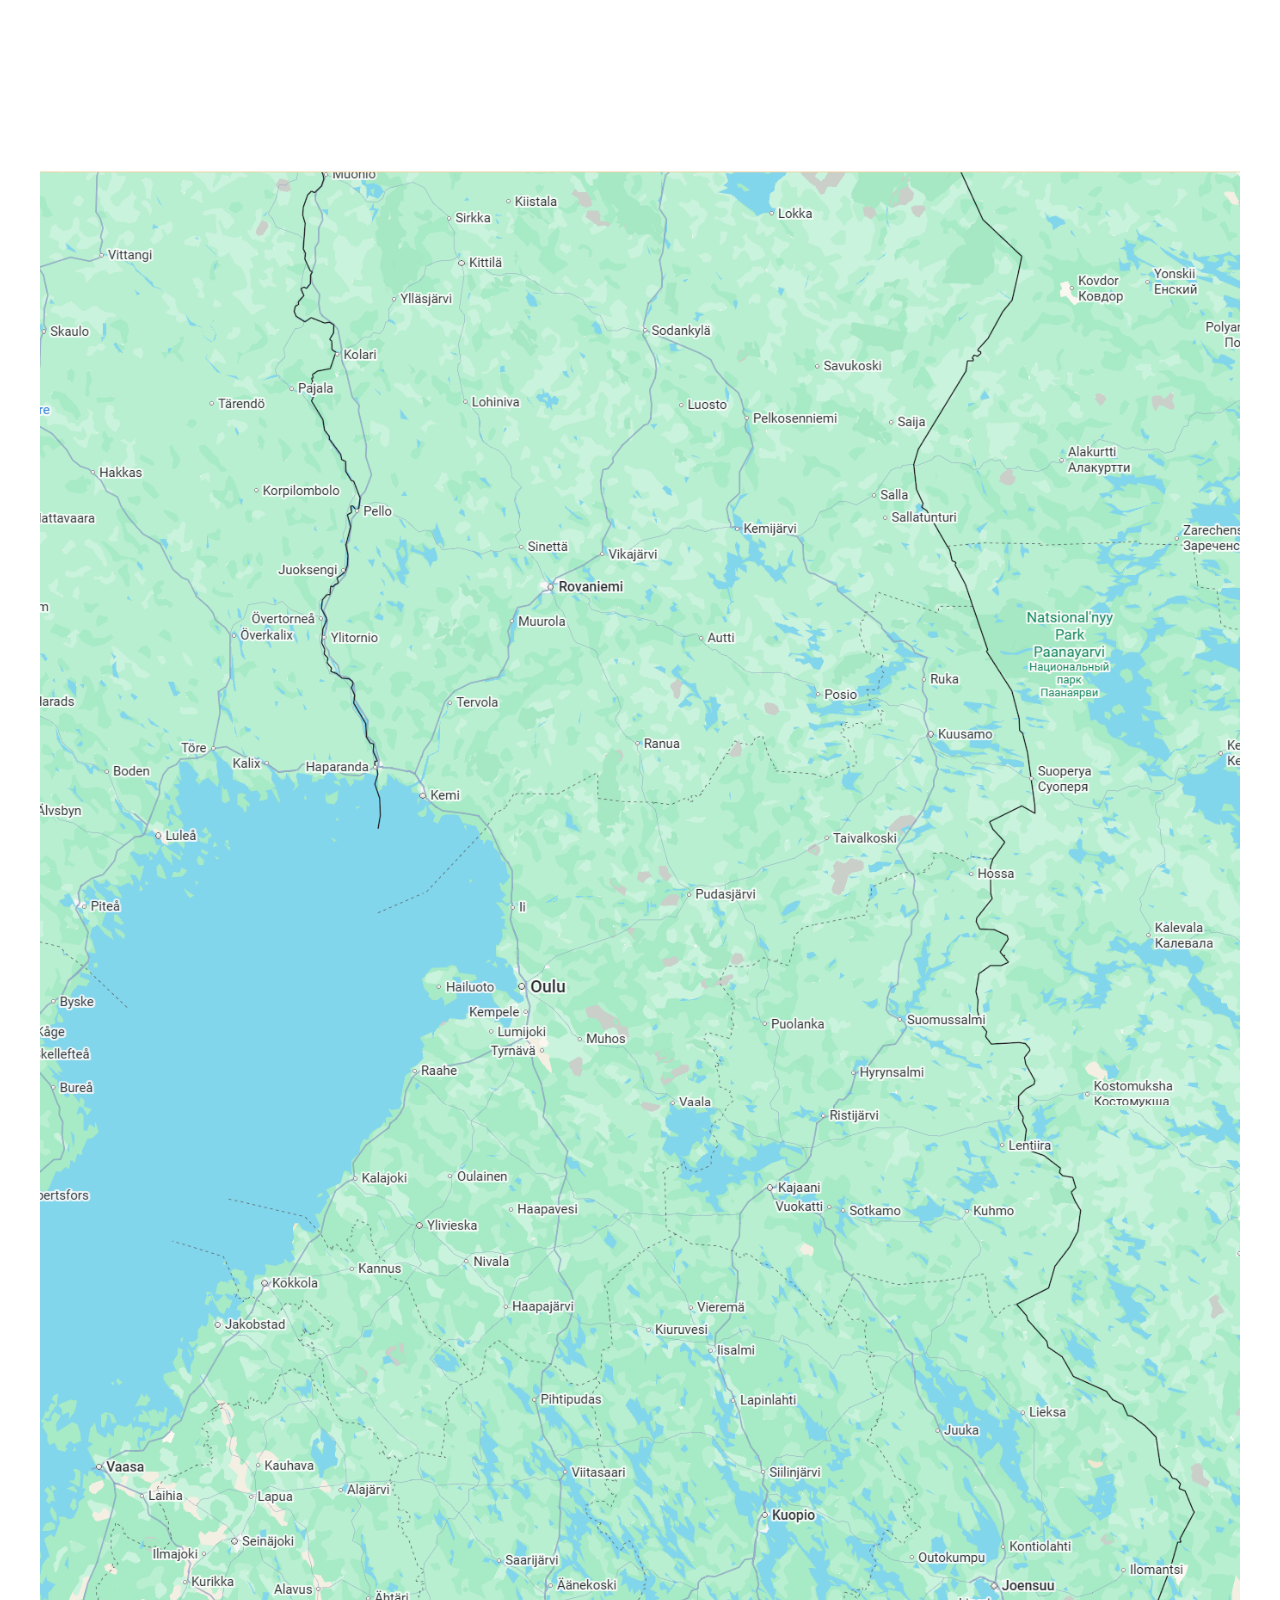
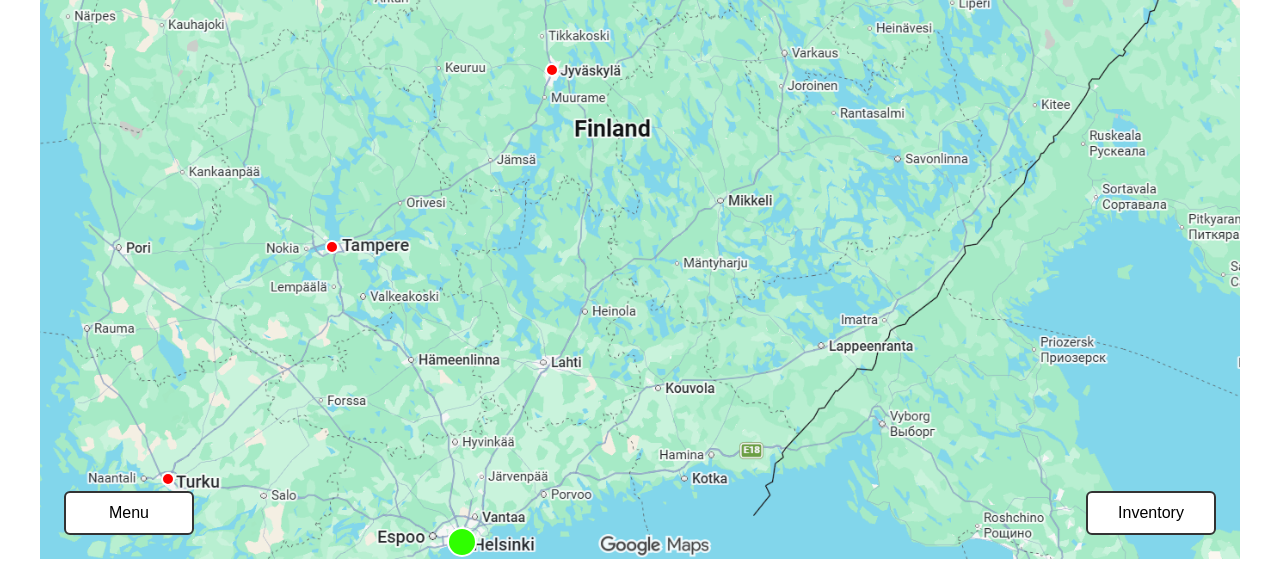
==== PeliProto/index.html @ 1001e532 "Merge branch 'main' into Animation" ====
<!DOCTYPE html>
<html lang="en">
<head>
    <meta charset="UTF-8">
    <link rel="stylesheet" type="text/css" href="peliStyle.css">
    <meta name="viewport" content="width=device-width, initial-scale=1.0">
    <title>Document</title>
</head>
<body>
    <dialog id="menu" class="menuModal">
        <button id="closemenu" class="closeBtn" aria-label="Close">&times;</button>
        <div class="title">
            <h1>Title</h1>
        </div>
        <div class="new game">
            <button type="new">new game</button>
        </div>
        <div class="load game">
            <button type="load">Load game</button>
        </div>
        <div class="options">
            <button type="options">Options</button>
        </div>
    </dialog>

    <dialog id="settings" class="settingsModal">
        <button id="closeModal" class="closeBtn" aria-label="Close">&times;</button>
        <div class="fullscreen">
            <input type="checkbox" value="sound">
        </div>
        <div class="sound">
            <label for="fullscreen">sound</label>
            <input type="checkbox" id="sound">
        </div>
        <div class="fullscreen">
            <label for="fullscreen">fullscreen</label>
            <input type="checkbox" id="fullscreen">
        </div>
        <div class="palette">
            <p>palette swap</p>
            <select name="palette" id="palettechoose">
                <option value="palette1">Palette1</option>
                <option value="palette2">Palette2</option>
                <option value="palette3">Palette3</option>
            </select>
        </div>
    </dialog>
    
    <div class="mapContainer">
        <img src="img/map2.png" alt="Map" class="mapImg" />
        <button id="invBtn">
            <span>Inventory</span>
        </button>
        <button id="menuBtn">
            <span>Menu</span>
        </button>
        <button id="playerPin"></button>
        <dialog id="cityModal" class="modal">
            <div class="modalContent">
            <span></span>
            <img id="modalImg"/>
            </div>
        </dialog>
        <dialog id="inventory" class="invModal">
            <button id="closeinv" class="closeBtn" aria-label="Close">&times;</button>
            <h1>Inventory</h1>
            <div id="invGrid" class="invGrid">
                <div id="slot1"></div>
                <div id="slot2"></div>
                <div id="slot3"></div>
                <div id="slot4"></div>
                <div id="slot5"></div>
                <div id="slot6"></div>
                <div id="slot7"></div>
                <div id="slot8"></div>
                <div id="slot9"></div>
                <div id="slot10"></div>
                <div id="slot11"></div>
                <div id="slot12"></div>
            </div>
        </dialog>
    </div>
    <script src="peliScript.js" defer></script>
</body>
</html>
---- PeliProto/peliStyle.css ----
.mapContainer {

    position: relative;
    display: block;
    width: 100%;
    max-width: 1200px;
    margin: 0 auto;
    padding: 0;
    container-type: inline-size;
    overflow: hidden;

}

.mapImg {

    display: block;
    width: 100%;
    height: auto;

}

.cityPin {

    position: absolute;
    transform: translate(-50%, -50%); 
    width: 14px;
    height: 14px;
    padding: 0;
    background-color: #ff0000;
    border: 2px solid white;
    border-radius: 50%;
    cursor: pointer;
}

.tooltip {
    
    display: none;
    position: absolute;
    bottom: 140%;
    left: 50%;
    transform: translateX(-50%);
    background: #000000;
    color: #ffffff;
    padding: 4px 8px;
    border-radius: 4px;
    white-space: nowrap;
    pointer-events: none;

}

.cityPin:hover .tooltip {

    display: block;

}

dialog[open] {

    opacity: 1;

}

.modal {

    border: none;
    border-radius: 8px;
    padding: 0;
    width: 70vw;
    height: 70vh;
    overflow-y: auto;

}

.modal::backdrop {

    background: rgba(60, 60, 60, 0.5);

}

.modalContent {

    position: absolute;
    width: 100%;
    height: 100%;

}

#modalImg {

    display: block;
    width: 100%;
    height: 100%;
    object-fit: fill;

}

#invBtn, #menuBtn {

    position: fixed;
    bottom: 24px;
    width: 130px;
    height: 44px;
    z-index: 20;
    appearance: none;
    -webkit-appearance: none;
    padding: 0;
    margin: 0;
    box-sizing: border-box;
    display: flex;
    align-items: center;
    justify-content: center;
    overflow: hidden;
    background-color: #ffffff;
    color: #000000;
    font-size: 16px;
    line-height: 1;
    border-radius: 6px;
    border: 2px solid #333;
    cursor: pointer;

}

#invBtn {

    right: 24px;

}

#menuBtn {

    left: 24px;

}

#invBtn, #menuBtn span {
    display: block;
    line-height: 1;
    white-space: nowrap;
}

#playerPin {

    position: absolute;
    transform: translate(-50%, -50%); 
    width: 30px;
    height: 30px;
    padding: 0;
    background-color: #2fff00;
    border: 2px solid white;
    border-radius: 50%;
    cursor: pointer;
    pointer-events: none;
    z-index: 10;
    transition: left 0.8s ease-in-out, top 0.8s ease-in-out;

}

.invModal {

    position: fixed;
    left: 67%;
    width: 30vw;
    height: 70vw;
    border-radius: 8px;
    overflow: hidden;
    z-index: 20;
    box-shadow: 0 8px 20px rgba(0, 0, 0, 0.4);

}

#invImg {

    display: block;
    width: 100%;
    height: 100%;

}

.invModal .closeBtn {

    top: 4%;
    right: 4%;
    width: 16%;
    height: auto;
    aspect-ratio: 1 / 1;
    font-size: clamp(12px, 1.5vw, 20px);

}

.closeBtn {

    position: absolute;
    top: 12px;
    right: 12px;
    z-index: 10;
    width: 32px;
    height: 32px;
    border-radius: 50%;
    background: rgba(112, 112, 112, 0.6);
    color: #383838;
    border: none;
    font-size: 20px;
    line-height: 1;
    cursor: pointer;

}

.closeBtn:hover {

    background: rgba(0, 0, 0, 0.85);

}

/*temp menu css*/
.menuModal {

    position: fixed;
    top: 5%;
    width: 20%;
    height: 40%;
    
    border-radius: 8px;
    overflow: hidden;
    z-index: 20;
    box-shadow: 0 8px 20px rgba(0, 0, 0, 0.4);

}

/*temp settings css*/
.settingsModal {

    position: fixed;
    top: 5%;
    width: 20%;
    height: 40%;
    
    border-radius: 8px;
    overflow: hidden;
    z-index: 20;
    box-shadow: 0 8px 20px rgba(0, 0, 0, 0.4);

}

/*temp inv css*/
.invGrid {

    display: grid;
    grid-template-columns: auto auto auto;
    padding: 10px

}
.invGrid div {

  border: 1px solid black;
  width: auto;
  aspect-ratio: 1/1;
  font-size: 30px;

}
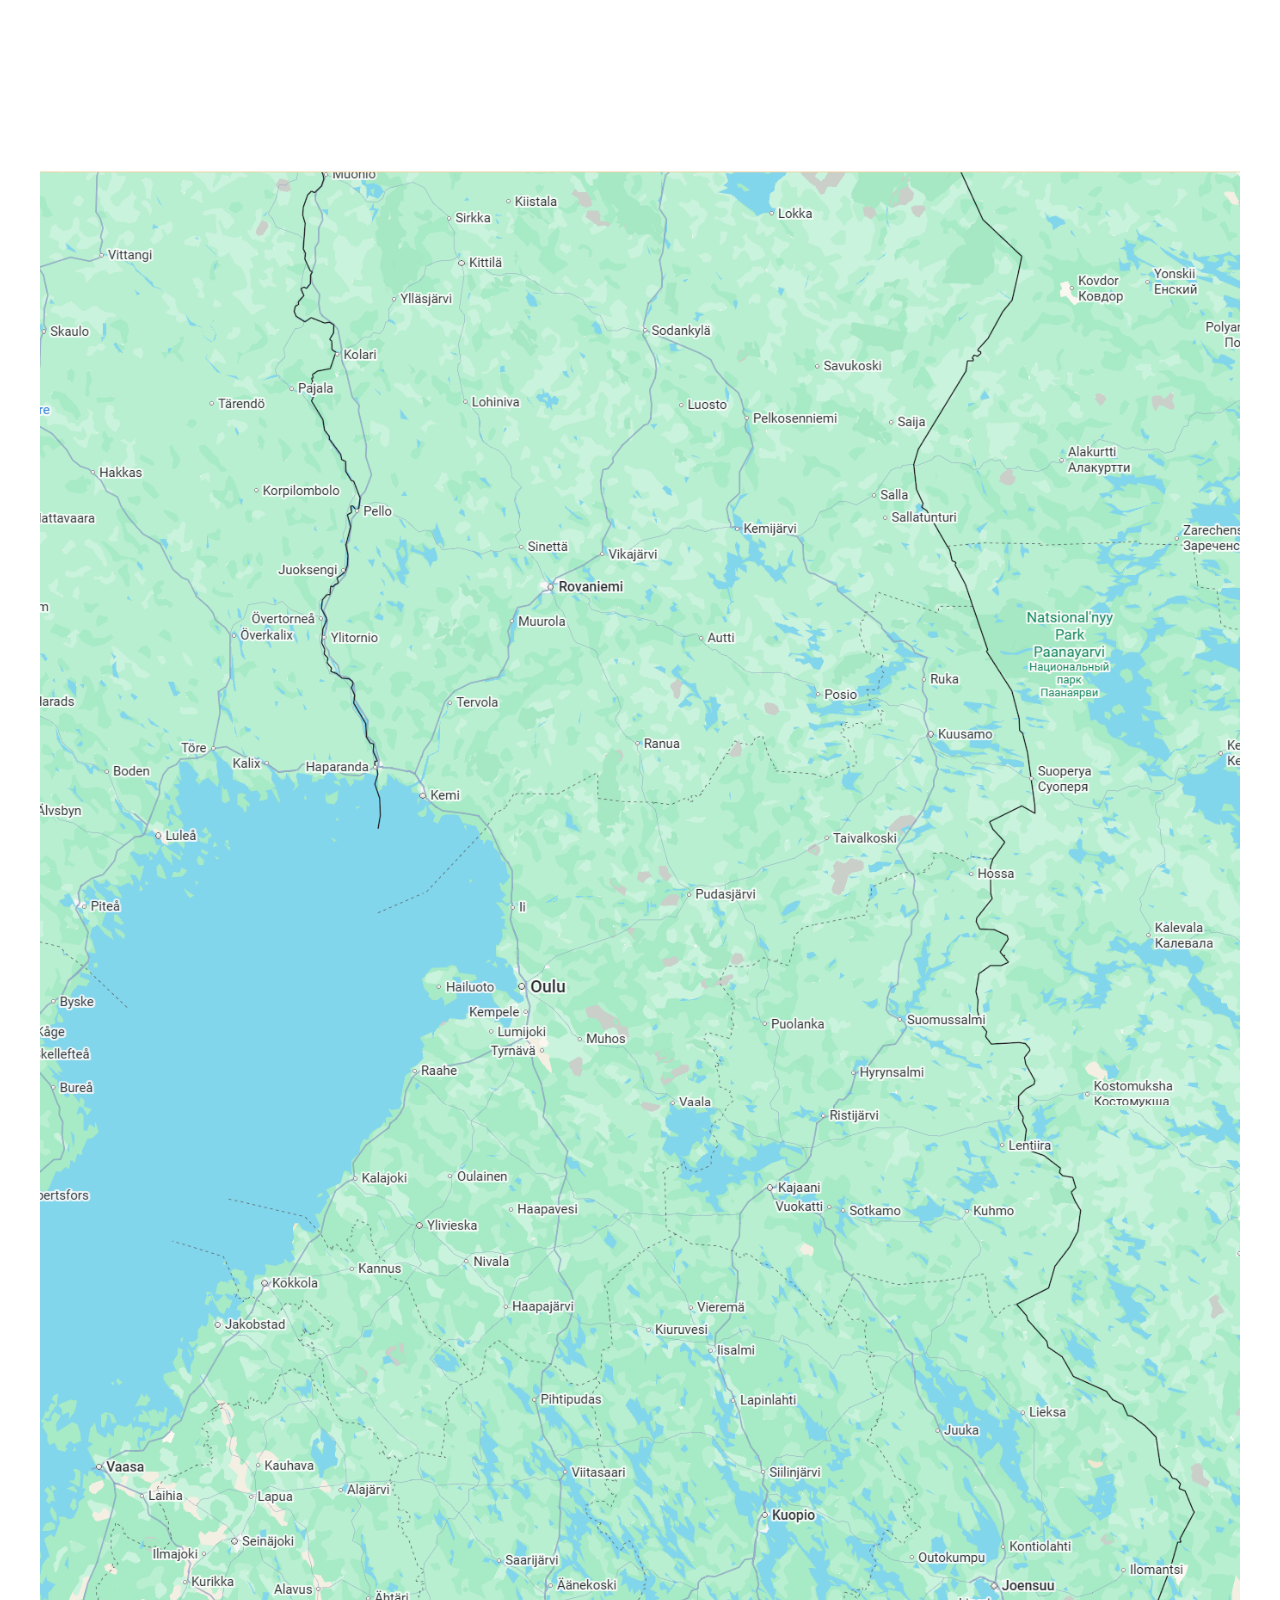
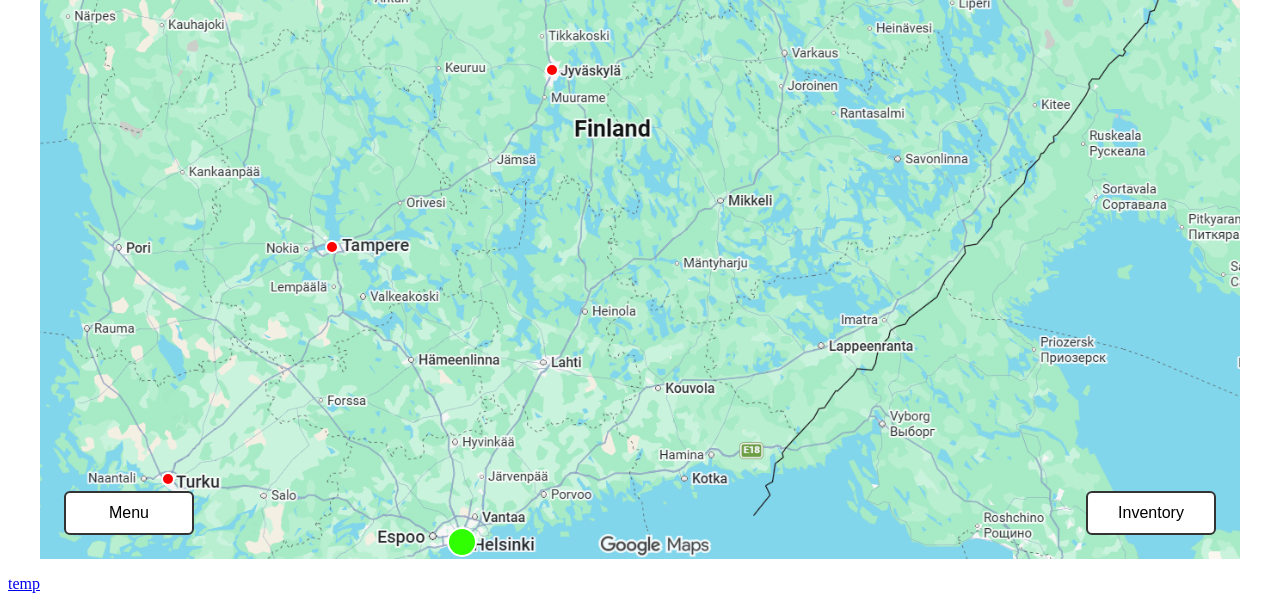
==== commit 073fa12d: "css-sekoilua-en-pidä-tästä-yhtään-monta-viivaa-tähän-laitan-🔥-pakollinen-emoji" ====
--- a/PeliProto/index.html
+++ b/PeliProto/index.html
@@ -5,31 +5,27 @@
     <link rel="stylesheet" type="text/css" href="peliStyle.css">
     <meta name="viewport" content="width=device-width, initial-scale=1.0">
     <title>Document</title>
+    <link rel="preconnect" href="https://fonts.googleapis.com">
+    <link rel="preconnect" href="https://fonts.gstatic.com" crossorigin>
+    <link href="https://fonts.googleapis.com/css2?family=Raleway:ital,wght@0,100..900;1,100..900&display=swap" rel="stylesheet">
 </head>
 <body>
-    <dialog id="menu" class="menuModal">
-        <button id="closemenu" class="closeBtn" aria-label="Close">&times;</button>
-        <div class="title">
-            <h1>Title</h1>
-        </div>
-        <div class="new game">
-            <button type="new">new game</button>
-        </div>
-        <div class="load game">
-            <button type="load">Load game</button>
-        </div>
-        <div class="options">
-            <button type="options">Options</button>
-        </div>
-    </dialog>
+<dialog id="menu" class="menuModal">
+  <button id="closemenu" class="closeBtn" aria-label="Close">&times;</button>
 
+  <h1 class="title">Title</h1>
+
+  <button type="button" class="button-2 newgame">New Game</button>
+
+  <button type="button" class="button-2 loadgame">Load Game</button>
+
+  <button type="button" class="button-2 options">Options</button>
+
+</dialog>
     <dialog id="settings" class="settingsModal">
         <button id="closeModal" class="closeBtn" aria-label="Close">&times;</button>
-        <div class="fullscreen">
-            <input type="checkbox" value="sound">
-        </div>
         <div class="sound">
-            <label for="fullscreen">sound</label>
+            <label for="sound">sound</label>
             <input type="checkbox" id="sound">
         </div>
         <div class="fullscreen">
@@ -81,5 +77,7 @@
         </dialog>
     </div>
     <script src="peliScript.js" defer></script>
+
+    <p><a href="mainmenu.html">temp</a></p>
 </body>
 </html>
--- a/PeliProto/peliStyle.css
+++ b/PeliProto/peliStyle.css
@@ -187,31 +187,6 @@
 
 }
 
-.closeBtn {
-
-    position: absolute;
-    top: 12px;
-    right: 12px;
-    z-index: 10;
-    width: 32px;
-    height: 32px;
-    border-radius: 50%;
-    background: rgba(112, 112, 112, 0.6);
-    color: #383838;
-    border: none;
-    font-size: 20px;
-    line-height: 1;
-    cursor: pointer;
-
-}
-
-.closeBtn:hover {
-
-    background: rgba(0, 0, 0, 0.85);
-
-}
-
-/*temp menu css*/
 .menuModal {
 
     position: fixed;
@@ -226,19 +201,17 @@
 
 }
 
-/*temp settings css*/
-.settingsModal {
-
-    position: fixed;
-    top: 5%;
-    width: 20%;
-    height: 40%;
-    
-    border-radius: 8px;
-    overflow: hidden;
-    z-index: 20;
-    box-shadow: 0 8px 20px rgba(0, 0, 0, 0.4);
-
+ .settingsModal[open] {
+
+  display: flex;
+  flex-direction: column;
+  align-items: center;
+  gap: 12px;
+  padding: 42px;
+  border: none;
+  border-radius: 16px;
+  position: relative;
+    border-color: #000000;
 }
 
 /*temp inv css*/
@@ -256,4 +229,71 @@
   aspect-ratio: 1/1;
   font-size: 30px;
 
+}
+
+.title{
+    display: flex;
+    justify-content: center;
+    align-items: center;     
+    min-height: 1vh;  
+    font-family: "Raleway", sans-serif;
+    font-optical-sizing: auto;
+    font-weight: 100;
+    font-style: normal;
+} 
+
+.menuModal[open] {
+  display: flex;
+  flex-direction: column;
+  align-items: center;
+  gap: 12px;
+  padding: 32px;
+  border: none;
+  border-radius: 16px;
+  position: relative;
+}
+
+.closeBtn {
+  position: absolute;
+  top: 12px;
+  right: 16px;
+  appearance: none;
+  -webkit-appearance: none;
+  background: transparent;
+  border: none;
+  font-size: 24px;
+  cursor: pointer;
+  border-radius: 50%;
+}
+
+.closeBtn:hover {
+    background: rgba(0, 0, 0, 0.85)
+}
+
+.button-2 {
+  background-color: rgba(51, 51, 51, 0.05);
+  border-radius: 8px;
+  border-width: 0;
+  color: #333333;
+  cursor: pointer;
+  display: inline-block;
+  font-family: "Haas Grot Text R Web", "Helvetica Neue", Helvetica, Arial, sans-serif;
+  font-size: 14px;
+  font-weight: 500;
+  line-height: 20px;
+  list-style: none;
+  margin: 0;
+  padding: 10px 12px;
+  text-align: center;
+  transition: all 200ms;
+  vertical-align: baseline;
+  white-space: nowrap;
+  user-select: none;
+  -webkit-user-select: none;
+  touch-action: manipulation;
+  width: 160px;
+}
+
+.button-2:hover {
+  background-color: rgba(51, 51, 51, 0.12);
 }
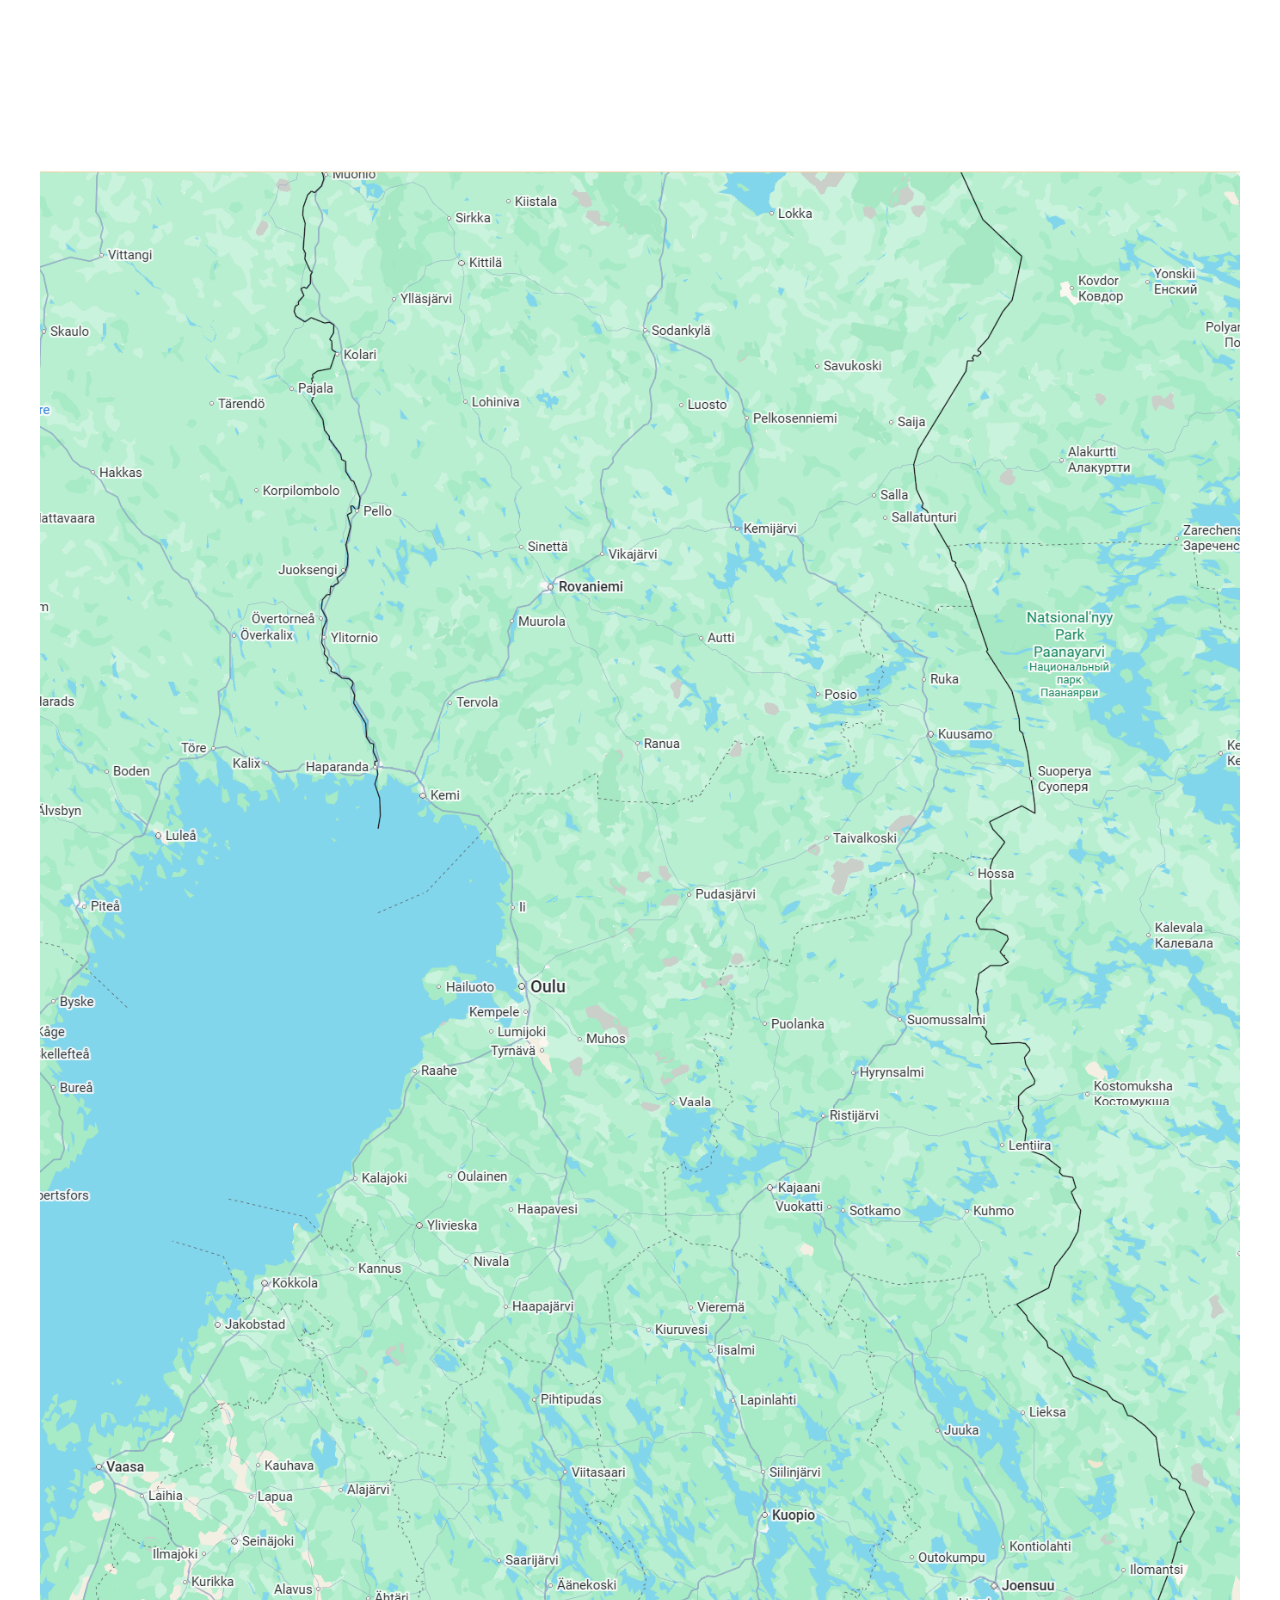
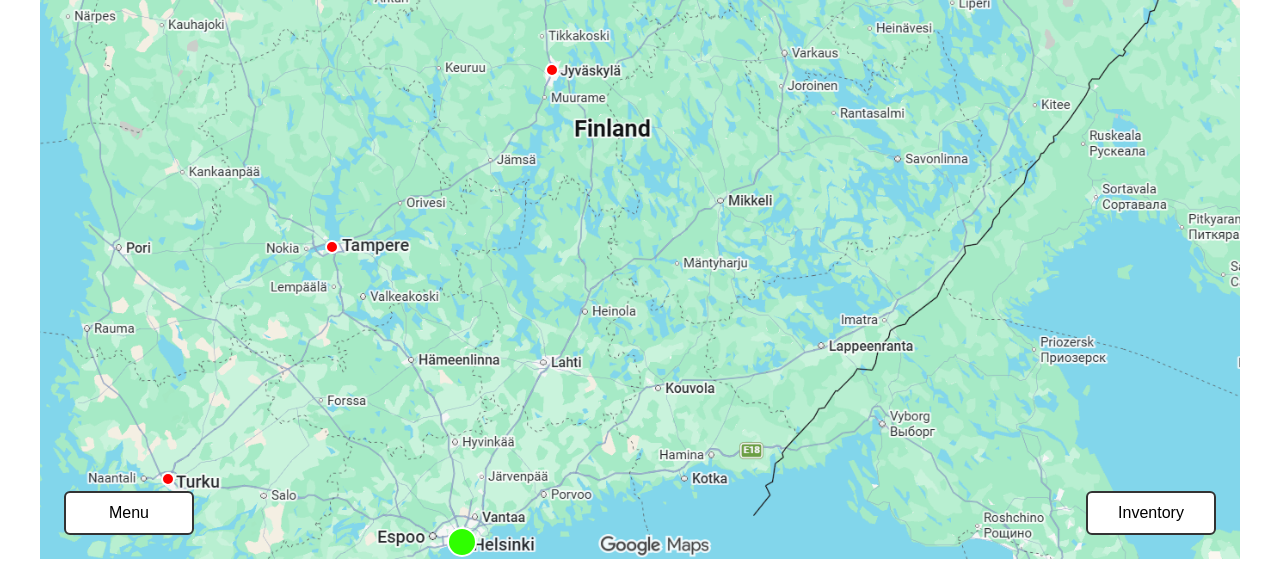
==== commit 5cca5e17: "merge merde" ====
--- a/PeliProto/index.html
+++ b/PeliProto/index.html
@@ -5,23 +5,24 @@
     <link rel="stylesheet" type="text/css" href="peliStyle.css">
     <meta name="viewport" content="width=device-width, initial-scale=1.0">
     <title>Document</title>
-    <link rel="preconnect" href="https://fonts.googleapis.com">
-    <link rel="preconnect" href="https://fonts.gstatic.com" crossorigin>
-    <link href="https://fonts.googleapis.com/css2?family=Raleway:ital,wght@0,100..900;1,100..900&display=swap" rel="stylesheet">
 </head>
 <body>
-<dialog id="menu" class="menuModal">
-  <button id="closemenu" class="closeBtn" aria-label="Close">&times;</button>
+    <dialog id="menu" class="menuModal">
+        <button id="closemenu" class="closeBtn" aria-label="Close">&times;</button>
+        <div class="title">
+            <h1>Title</h1>
+        </div>
+        <div class="new game">
+            <button type="new">new game</button>
+        </div>
+        <div class="load game">
+            <button type="load">Load game</button>
+        </div>
+        <div class="options">
+            <button type="options">Options</button>
+        </div>
+    </dialog>
 
-  <h1 class="title">Title</h1>
-
-  <button type="button" class="button-2 newgame">New Game</button>
-
-  <button type="button" class="button-2 loadgame">Load Game</button>
-
-  <button type="button" class="button-2 options">Options</button>
-
-</dialog>
     <dialog id="settings" class="settingsModal">
         <button id="closeModal" class="closeBtn" aria-label="Close">&times;</button>
         <div class="sound">
@@ -77,7 +78,5 @@
         </dialog>
     </div>
     <script src="peliScript.js" defer></script>
-
-    <p><a href="mainmenu.html">temp</a></p>
 </body>
 </html>
--- a/PeliProto/peliStyle.css
+++ b/PeliProto/peliStyle.css
@@ -187,6 +187,31 @@
 
 }
 
+.closeBtn {
+
+    position: absolute;
+    top: 12px;
+    right: 12px;
+    z-index: 10;
+    width: 32px;
+    height: 32px;
+    border-radius: 50%;
+    background: rgba(112, 112, 112, 0.6);
+    color: #383838;
+    border: none;
+    font-size: 20px;
+    line-height: 1;
+    cursor: pointer;
+
+}
+
+.closeBtn:hover {
+
+    background: rgba(0, 0, 0, 0.85);
+
+}
+
+/*temp menu css*/
 .menuModal {
 
     position: fixed;
@@ -201,17 +226,19 @@
 
 }
 
- .settingsModal[open] {
-
-  display: flex;
-  flex-direction: column;
-  align-items: center;
-  gap: 12px;
-  padding: 42px;
-  border: none;
-  border-radius: 16px;
-  position: relative;
-    border-color: #000000;
+/*temp settings css*/
+.settingsModal {
+
+    position: fixed;
+    top: 5%;
+    width: 20%;
+    height: 40%;
+    
+    border-radius: 8px;
+    overflow: hidden;
+    z-index: 20;
+    box-shadow: 0 8px 20px rgba(0, 0, 0, 0.4);
+
 }
 
 /*temp inv css*/
@@ -229,71 +256,4 @@
   aspect-ratio: 1/1;
   font-size: 30px;
 
-}
-
-.title{
-    display: flex;
-    justify-content: center;
-    align-items: center;     
-    min-height: 1vh;  
-    font-family: "Raleway", sans-serif;
-    font-optical-sizing: auto;
-    font-weight: 100;
-    font-style: normal;
-} 
-
-.menuModal[open] {
-  display: flex;
-  flex-direction: column;
-  align-items: center;
-  gap: 12px;
-  padding: 32px;
-  border: none;
-  border-radius: 16px;
-  position: relative;
-}
-
-.closeBtn {
-  position: absolute;
-  top: 12px;
-  right: 16px;
-  appearance: none;
-  -webkit-appearance: none;
-  background: transparent;
-  border: none;
-  font-size: 24px;
-  cursor: pointer;
-  border-radius: 50%;
-}
-
-.closeBtn:hover {
-    background: rgba(0, 0, 0, 0.85)
-}
-
-.button-2 {
-  background-color: rgba(51, 51, 51, 0.05);
-  border-radius: 8px;
-  border-width: 0;
-  color: #333333;
-  cursor: pointer;
-  display: inline-block;
-  font-family: "Haas Grot Text R Web", "Helvetica Neue", Helvetica, Arial, sans-serif;
-  font-size: 14px;
-  font-weight: 500;
-  line-height: 20px;
-  list-style: none;
-  margin: 0;
-  padding: 10px 12px;
-  text-align: center;
-  transition: all 200ms;
-  vertical-align: baseline;
-  white-space: nowrap;
-  user-select: none;
-  -webkit-user-select: none;
-  touch-action: manipulation;
-  width: 160px;
-}
-
-.button-2:hover {
-  background-color: rgba(51, 51, 51, 0.12);
 }
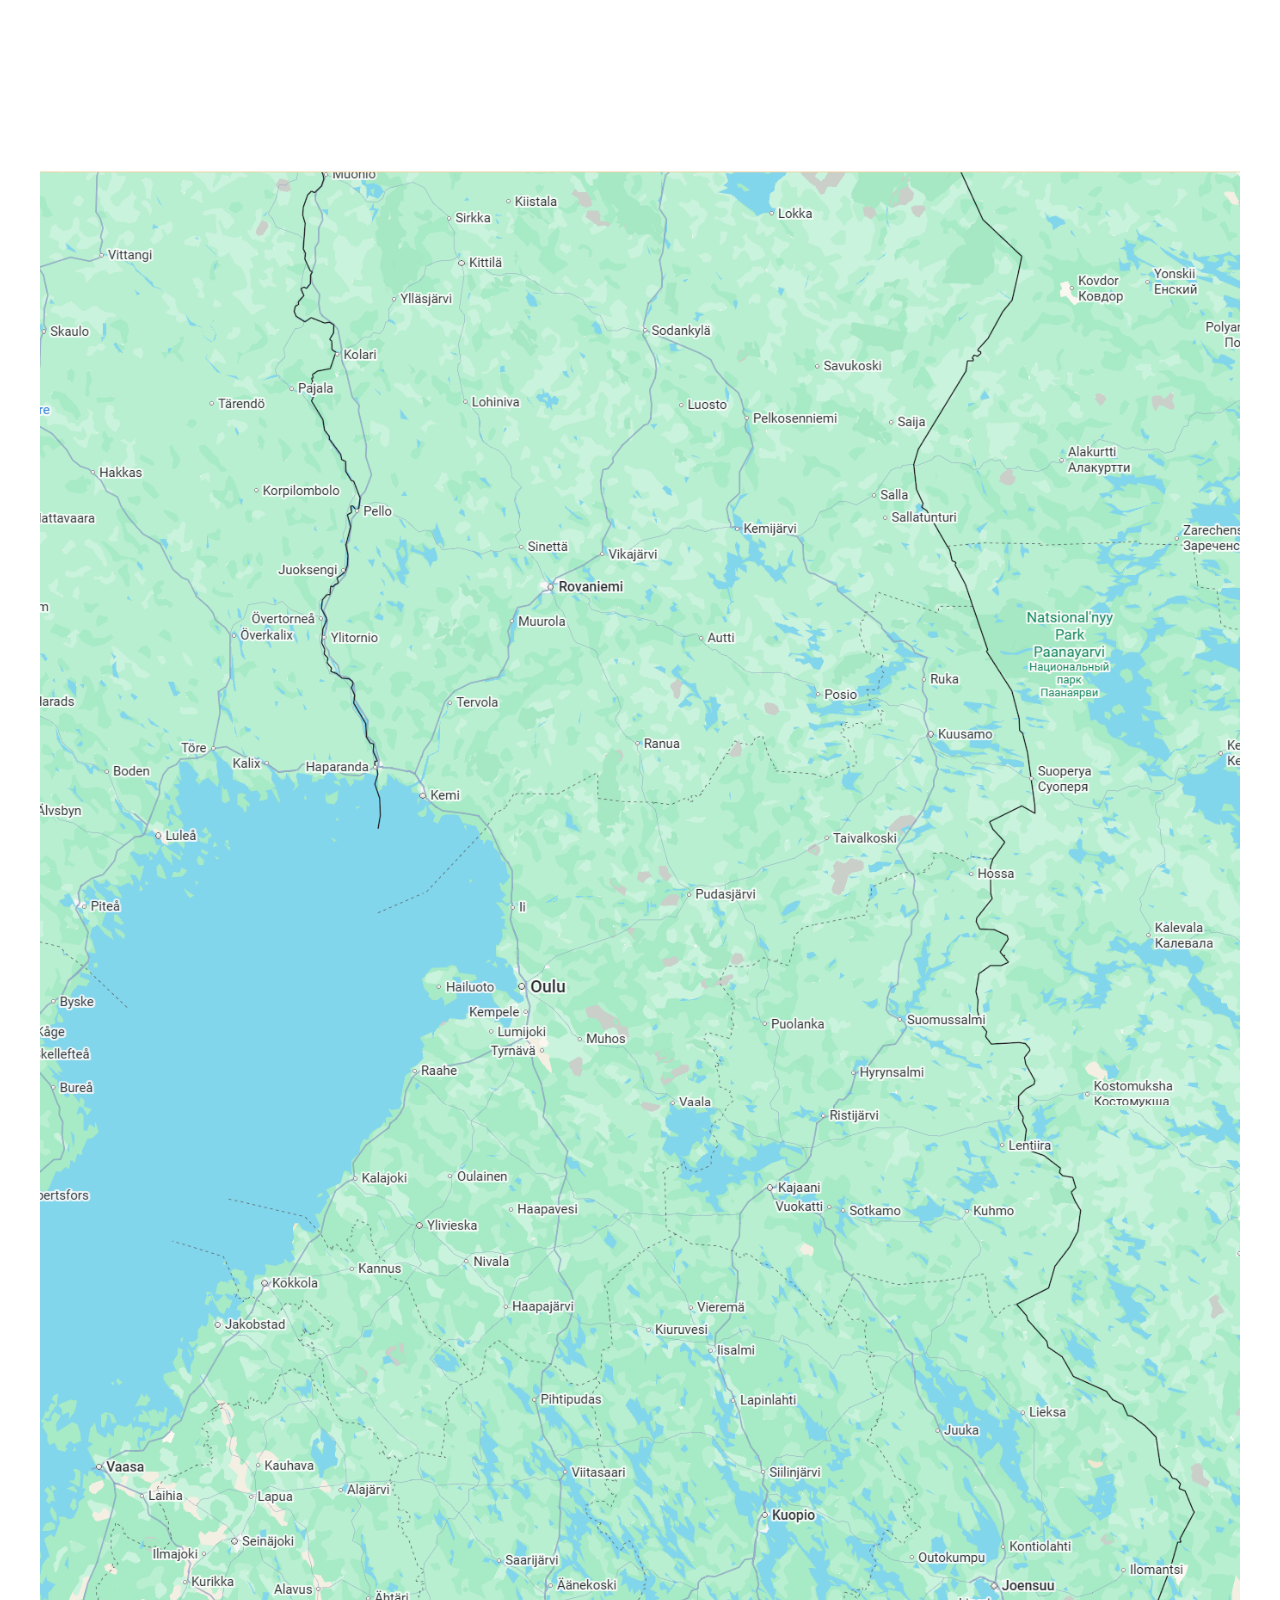
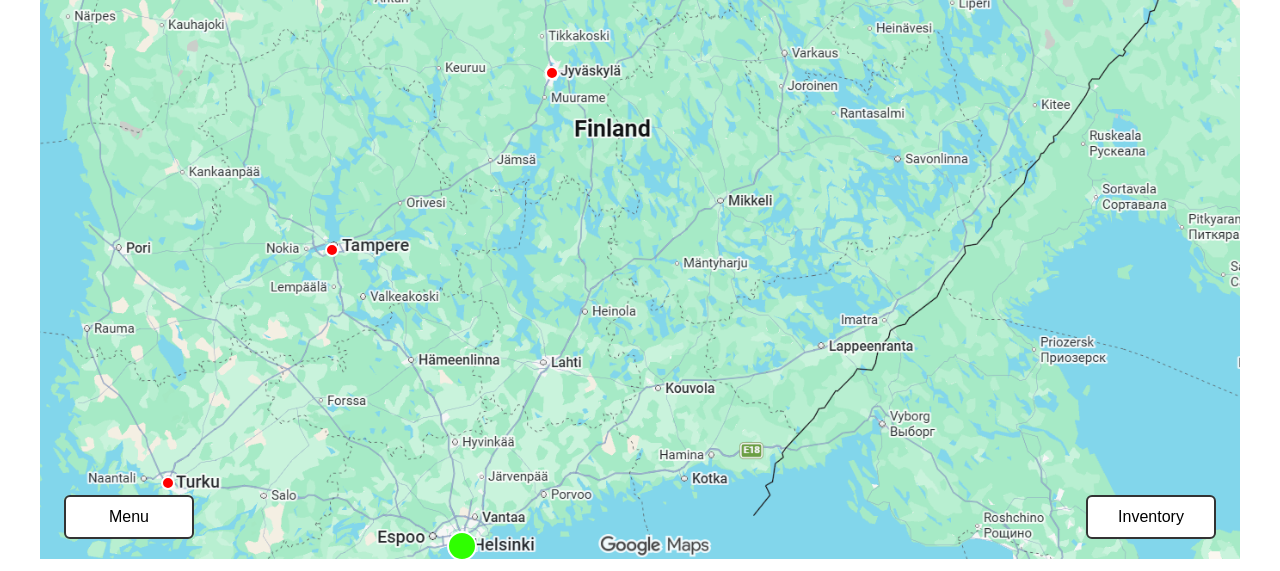
==== commit 1c06c666: "formated city fights" ====
--- a/PeliProto/index.html
+++ b/PeliProto/index.html
@@ -43,6 +43,25 @@
         </div>
     </dialog>
     
+    <dialog id="inventory" class="invModal">
+        <button id="closeinv" class="closeBtn" aria-label="Close">&times;</button>
+        <h1>Inventory</h1>
+        <div id="invGrid" class="invGrid">
+            <div id="slot1"></div>
+            <div id="slot2"></div>
+            <div id="slot3"></div>
+            <div id="slot4"></div>
+            <div id="slot5"></div>
+            <div id="slot6"></div>
+            <div id="slot7"></div>
+            <div id="slot8"></div>
+            <div id="slot9"></div>
+            <div id="slot10"></div>
+            <div id="slot11"></div>
+            <div id="slot12"></div>
+        </div>
+    </dialog>
+
     <div class="mapContainer">
         <img src="img/map2.png" alt="Map" class="mapImg" />
         <button id="invBtn">
@@ -54,26 +73,11 @@
         <button id="playerPin"></button>
         <dialog id="cityModal" class="modal">
             <div class="modalContent">
-            <span></span>
-            <img id="modalImg"/>
-            </div>
-        </dialog>
-        <dialog id="inventory" class="invModal">
-            <button id="closeinv" class="closeBtn" aria-label="Close">&times;</button>
-            <h1>Inventory</h1>
-            <div id="invGrid" class="invGrid">
-                <div id="slot1"></div>
-                <div id="slot2"></div>
-                <div id="slot3"></div>
-                <div id="slot4"></div>
-                <div id="slot5"></div>
-                <div id="slot6"></div>
-                <div id="slot7"></div>
-                <div id="slot8"></div>
-                <div id="slot9"></div>
-                <div id="slot10"></div>
-                <div id="slot11"></div>
-                <div id="slot12"></div>
+                <span></span>
+                <img id="modalImg"/>
+                <div></div>
+                <img src="img/placeholder.png" class="character"/>
+                <img src="img/placeholder.png" class="enemy"/>
             </div>
         </dialog>
     </div>
--- a/PeliProto/peliStyle.css
+++ b/PeliProto/peliStyle.css
@@ -13,7 +13,7 @@
 
 .mapImg {
 
-    display: block;
+    position: relative;
     width: 100%;
     height: auto;
 
@@ -61,7 +61,8 @@
 }
 
 .modal {
-
+    background-image: var(--img-url);
+    background-size: cover;
     border: none;
     border-radius: 8px;
     padding: 0;
@@ -86,12 +87,12 @@
 }
 
 #modalImg {
-
-    display: block;
+    position: absolute;
+    inset: 0;
     width: 100%;
     height: 100%;
-    object-fit: fill;
-
+    object-fit: cover;
+    z-index: 0;
 }
 
 #invBtn, #menuBtn {
@@ -173,7 +174,7 @@
     display: block;
     width: 100%;
     height: 100%;
-
+    
 }
 
 .invModal .closeBtn {
@@ -256,4 +257,26 @@
   aspect-ratio: 1/1;
   font-size: 30px;
 
+}
+
+/*temp character ccss*/
+.character {
+    display: block;
+    position: absolute;
+    width: 15%;
+    height: auto;
+    z-index: 1;
+    bottom: 10%;
+    left: 10%;
+}
+
+/*temp enemy ccss*/
+.enemy {
+    display: block;
+    position: absolute;
+    width: 15%;
+    height: auto;
+    z-index: 1;
+    top: 10%;
+    right: 10%;
 }
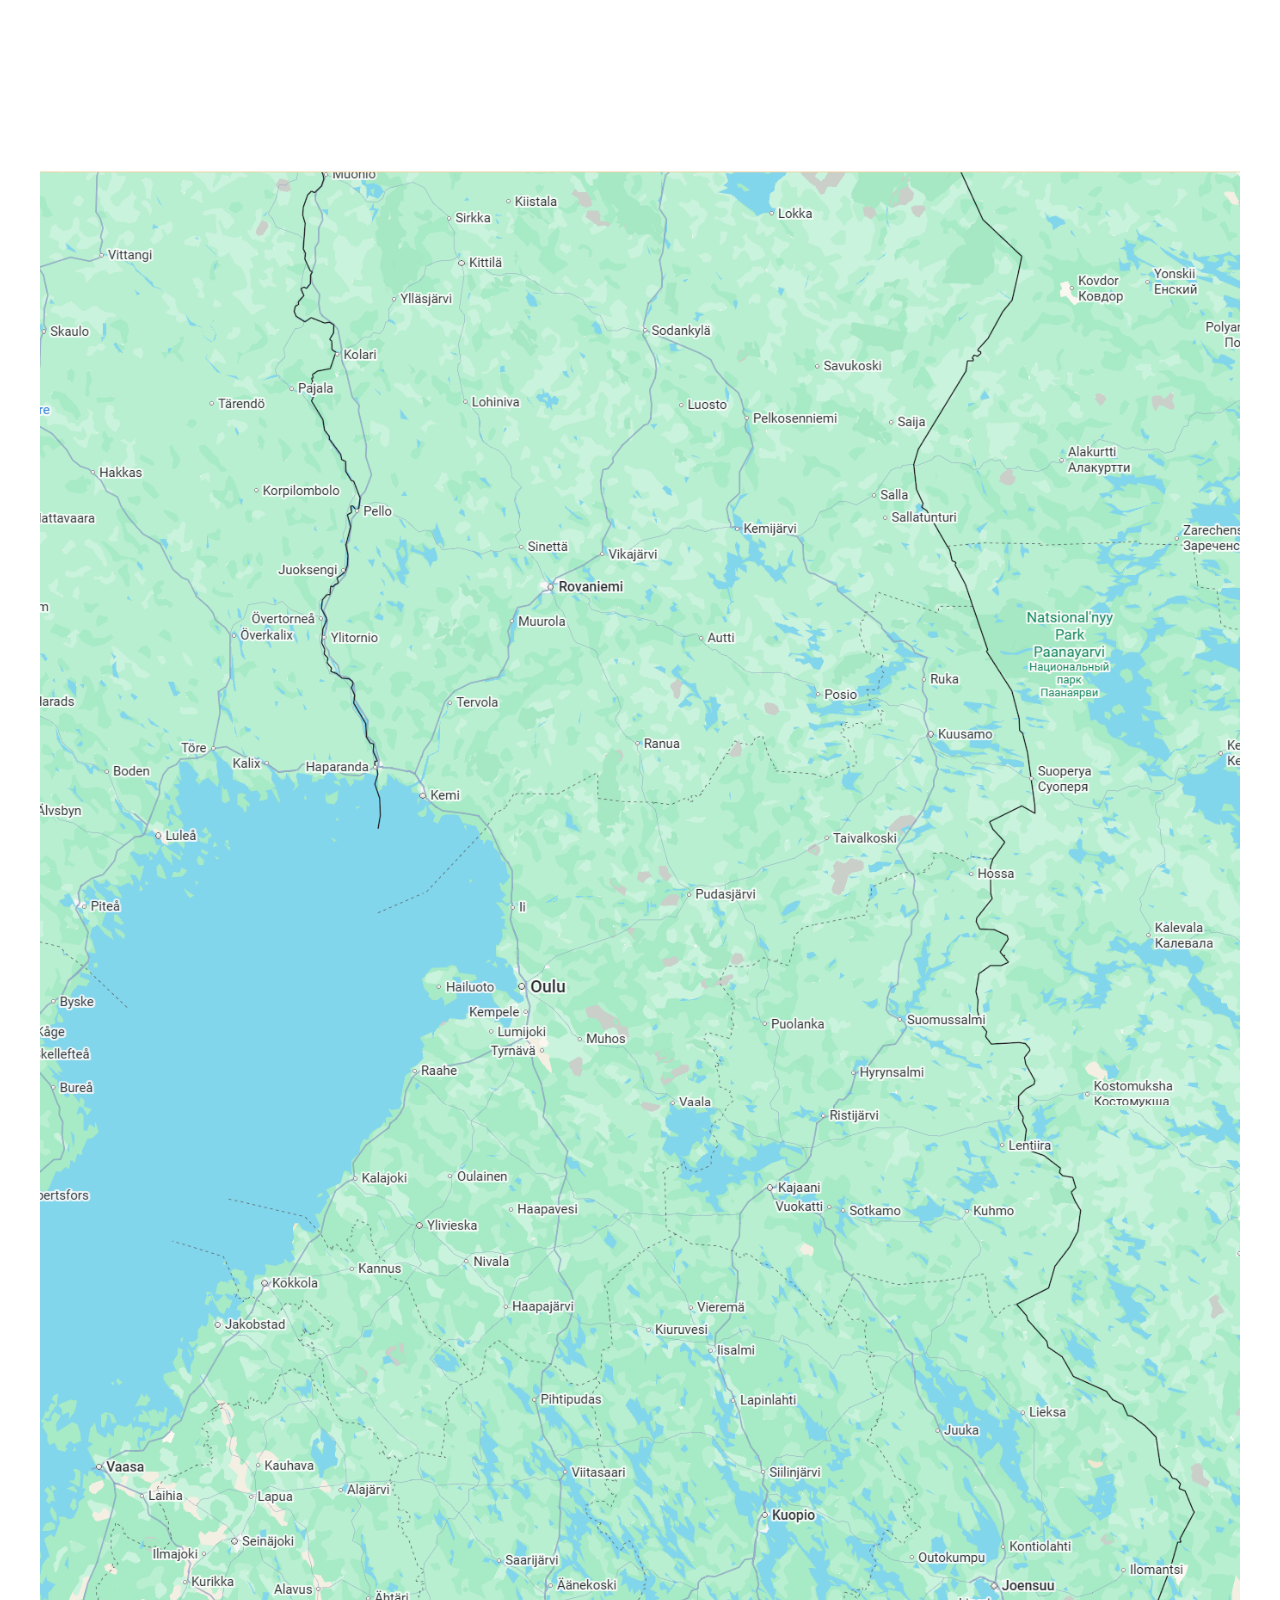
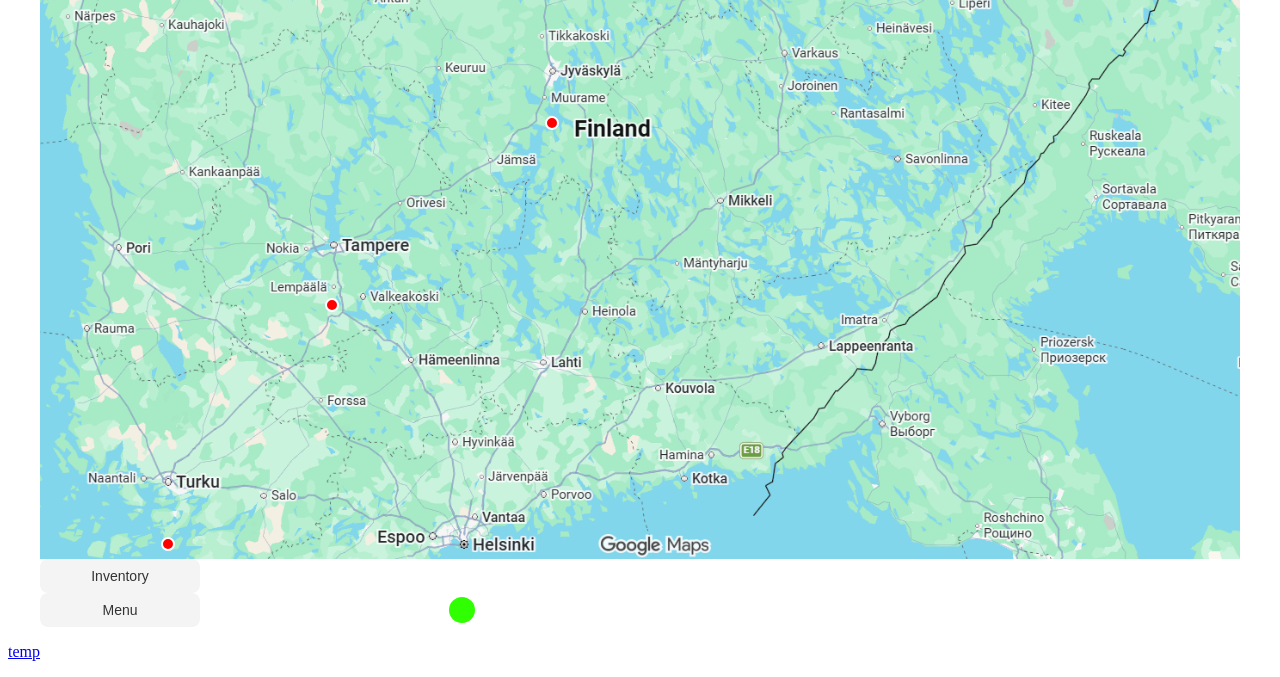
==== commit 7cbc8263: "made-some-bs-🔥" ====
--- a/PeliProto/index.html
+++ b/PeliProto/index.html
@@ -5,24 +5,23 @@
     <link rel="stylesheet" type="text/css" href="peliStyle.css">
     <meta name="viewport" content="width=device-width, initial-scale=1.0">
     <title>Document</title>
+    <link rel="preconnect" href="https://fonts.googleapis.com">
+    <link rel="preconnect" href="https://fonts.gstatic.com" crossorigin>
+    <link href="https://fonts.googleapis.com/css2?family=Raleway:ital,wght@0,100..900;1,100..900&display=swap" rel="stylesheet">
 </head>
 <body>
-    <dialog id="menu" class="menuModal">
-        <button id="closemenu" class="closeBtn" aria-label="Close">&times;</button>
-        <div class="title">
-            <h1>Title</h1>
-        </div>
-        <div class="new game">
-            <button type="new">new game</button>
-        </div>
-        <div class="load game">
-            <button type="load">Load game</button>
-        </div>
-        <div class="options">
-            <button type="options">Options</button>
-        </div>
-    </dialog>
+<dialog id="menu" class="menuModal">
+  <button id="closemenu" class="closeBtn" aria-label="Close">&times;</button>
 
+  <h1 class="title">Title</h1>
+
+  <button type="button" class="button-2 newgame">New Game</button>
+
+  <button type="button" class="button-2 loadgame">Load Game</button>
+
+  <button type="button" class="button-2 options">Options</button>
+
+</dialog>
     <dialog id="settings" class="settingsModal">
         <button id="closeModal" class="closeBtn" aria-label="Close">&times;</button>
         <div class="sound">
@@ -43,44 +42,42 @@
         </div>
     </dialog>
     
-    <dialog id="inventory" class="invModal">
-        <button id="closeinv" class="closeBtn" aria-label="Close">&times;</button>
-        <h1>Inventory</h1>
-        <div id="invGrid" class="invGrid">
-            <div id="slot1"></div>
-            <div id="slot2"></div>
-            <div id="slot3"></div>
-            <div id="slot4"></div>
-            <div id="slot5"></div>
-            <div id="slot6"></div>
-            <div id="slot7"></div>
-            <div id="slot8"></div>
-            <div id="slot9"></div>
-            <div id="slot10"></div>
-            <div id="slot11"></div>
-            <div id="slot12"></div>
-        </div>
-    </dialog>
-
     <div class="mapContainer">
         <img src="img/map2.png" alt="Map" class="mapImg" />
-        <button id="invBtn">
+        <button type="button" class="button-2 inv" id="invBtn">
             <span>Inventory</span>
         </button>
-        <button id="menuBtn">
+        <button type="button" class="button-2 menu" id="menuBtn">
             <span>Menu</span>
         </button>
         <button id="playerPin"></button>
         <dialog id="cityModal" class="modal">
             <div class="modalContent">
-                <span></span>
-                <img id="modalImg"/>
-                <div></div>
-                <img src="img/placeholder.png" class="character"/>
-                <img src="img/placeholder.png" class="enemy"/>
+            <span></span>
+            <img id="modalImg"/>
+            </div>
+        </dialog>
+        <dialog id="inventory" class="invModal">
+            <button id="closeinv" class="closeBtn" aria-label="Close">&times;</button>
+            <h1>Inventory</h1>
+            <div id="invGrid" class="invGrid">
+                <div id="slot1"></div>
+                <div id="slot2"></div>
+                <div id="slot3"></div>
+                <div id="slot4"></div>
+                <div id="slot5"></div>
+                <div id="slot6"></div>
+                <div id="slot7"></div>
+                <div id="slot8"></div>
+                <div id="slot9"></div>
+                <div id="slot10"></div>
+                <div id="slot11"></div>
+                <div id="slot12"></div>
             </div>
         </dialog>
     </div>
     <script src="peliScript.js" defer></script>
+
+    <p><a href="mainmenu.html">temp</a></p>
 </body>
 </html>
--- a/PeliProto/peliStyle.css
+++ b/PeliProto/peliStyle.css
@@ -13,7 +13,7 @@
 
 .mapImg {
 
-    position: relative;
+    display: block;
     width: 100%;
     height: auto;
 
@@ -61,8 +61,7 @@
 }
 
 .modal {
-    background-image: var(--img-url);
-    background-size: cover;
+
     border: none;
     border-radius: 8px;
     padding: 0;
@@ -87,15 +86,15 @@
 }
 
 #modalImg {
-    position: absolute;
-    inset: 0;
+
+    display: block;
     width: 100%;
     height: 100%;
-    object-fit: cover;
-    z-index: 0;
-}
-
-#invBtn, #menuBtn {
+    object-fit: fill;
+
+}
+
+/* #invBtn, #menuBtn {
 
     position: fixed;
     bottom: 24px;
@@ -119,7 +118,7 @@
     border: 2px solid #333;
     cursor: pointer;
 
-}
+} */
 
 #invBtn {
 
@@ -174,7 +173,7 @@
     display: block;
     width: 100%;
     height: 100%;
-    
+
 }
 
 .invModal .closeBtn {
@@ -188,31 +187,6 @@
 
 }
 
-.closeBtn {
-
-    position: absolute;
-    top: 12px;
-    right: 12px;
-    z-index: 10;
-    width: 32px;
-    height: 32px;
-    border-radius: 50%;
-    background: rgba(112, 112, 112, 0.6);
-    color: #383838;
-    border: none;
-    font-size: 20px;
-    line-height: 1;
-    cursor: pointer;
-
-}
-
-.closeBtn:hover {
-
-    background: rgba(0, 0, 0, 0.85);
-
-}
-
-/*temp menu css*/
 .menuModal {
 
     position: fixed;
@@ -227,19 +201,17 @@
 
 }
 
-/*temp settings css*/
-.settingsModal {
-
-    position: fixed;
-    top: 5%;
-    width: 20%;
-    height: 40%;
-    
-    border-radius: 8px;
-    overflow: hidden;
-    z-index: 20;
-    box-shadow: 0 8px 20px rgba(0, 0, 0, 0.4);
-
+ .settingsModal[open] {
+
+  display: flex;
+  flex-direction: column;
+  align-items: center;
+  gap: 12px;
+  padding: 42px;
+  border: none;
+  border-radius: 16px;
+  position: relative;
+    border-color: #000000;
 }
 
 /*temp inv css*/
@@ -259,24 +231,69 @@
 
 }
 
-/*temp character ccss*/
-.character {
-    display: block;
-    position: absolute;
-    width: 15%;
-    height: auto;
-    z-index: 1;
-    bottom: 10%;
-    left: 10%;
-}
-
-/*temp enemy ccss*/
-.enemy {
-    display: block;
-    position: absolute;
-    width: 15%;
-    height: auto;
-    z-index: 1;
-    top: 10%;
-    right: 10%;
+.title{
+    display: flex;
+    justify-content: center;
+    align-items: center;     
+    min-height: 1vh;  
+    font-family: "Raleway", sans-serif;
+    font-optical-sizing: auto;
+    font-weight: 100;
+    font-style: normal;
+} 
+
+.menuModal[open] {
+  display: flex;
+  flex-direction: column;
+  align-items: center;
+  gap: 12px;
+  padding: 32px;
+  border: none;
+  border-radius: 16px;
+  position: relative;
+}
+
+.closeBtn {
+  position: absolute;
+  top: 12px;
+  right: 16px;
+  appearance: none;
+  -webkit-appearance: none;
+  background: transparent;
+  border: none;
+  font-size: 24px;
+  cursor: pointer;
+  border-radius: 50%;
+}
+
+.closeBtn:hover {
+    background: rgba(0, 0, 0, 0.85)
+}
+
+.button-2 {
+  background-color: rgba(51, 51, 51, 0.05);
+  border-radius: 8px;
+  border-width: 0;
+  color: #333333;
+  cursor: pointer;
+  display: inline-block;
+  font-family: "Haas Grot Text R Web", "Helvetica Neue", Helvetica, Arial, sans-serif;
+  font-size: 14px;
+  font-weight: 500;
+  line-height: 20px;
+  list-style: none;
+  margin: 0;
+  padding: 10px 12px;
+  text-align: center;
+  transition: all 200ms;
+  vertical-align: baseline;
+  white-space: nowrap;
+  user-select: none;
+  -webkit-user-select: none;
+  touch-action: manipulation;
+  width: 160px;
+}
+
+.button-2:hover {
+  background-color: rgba(51, 51, 51, 0.12);
 }
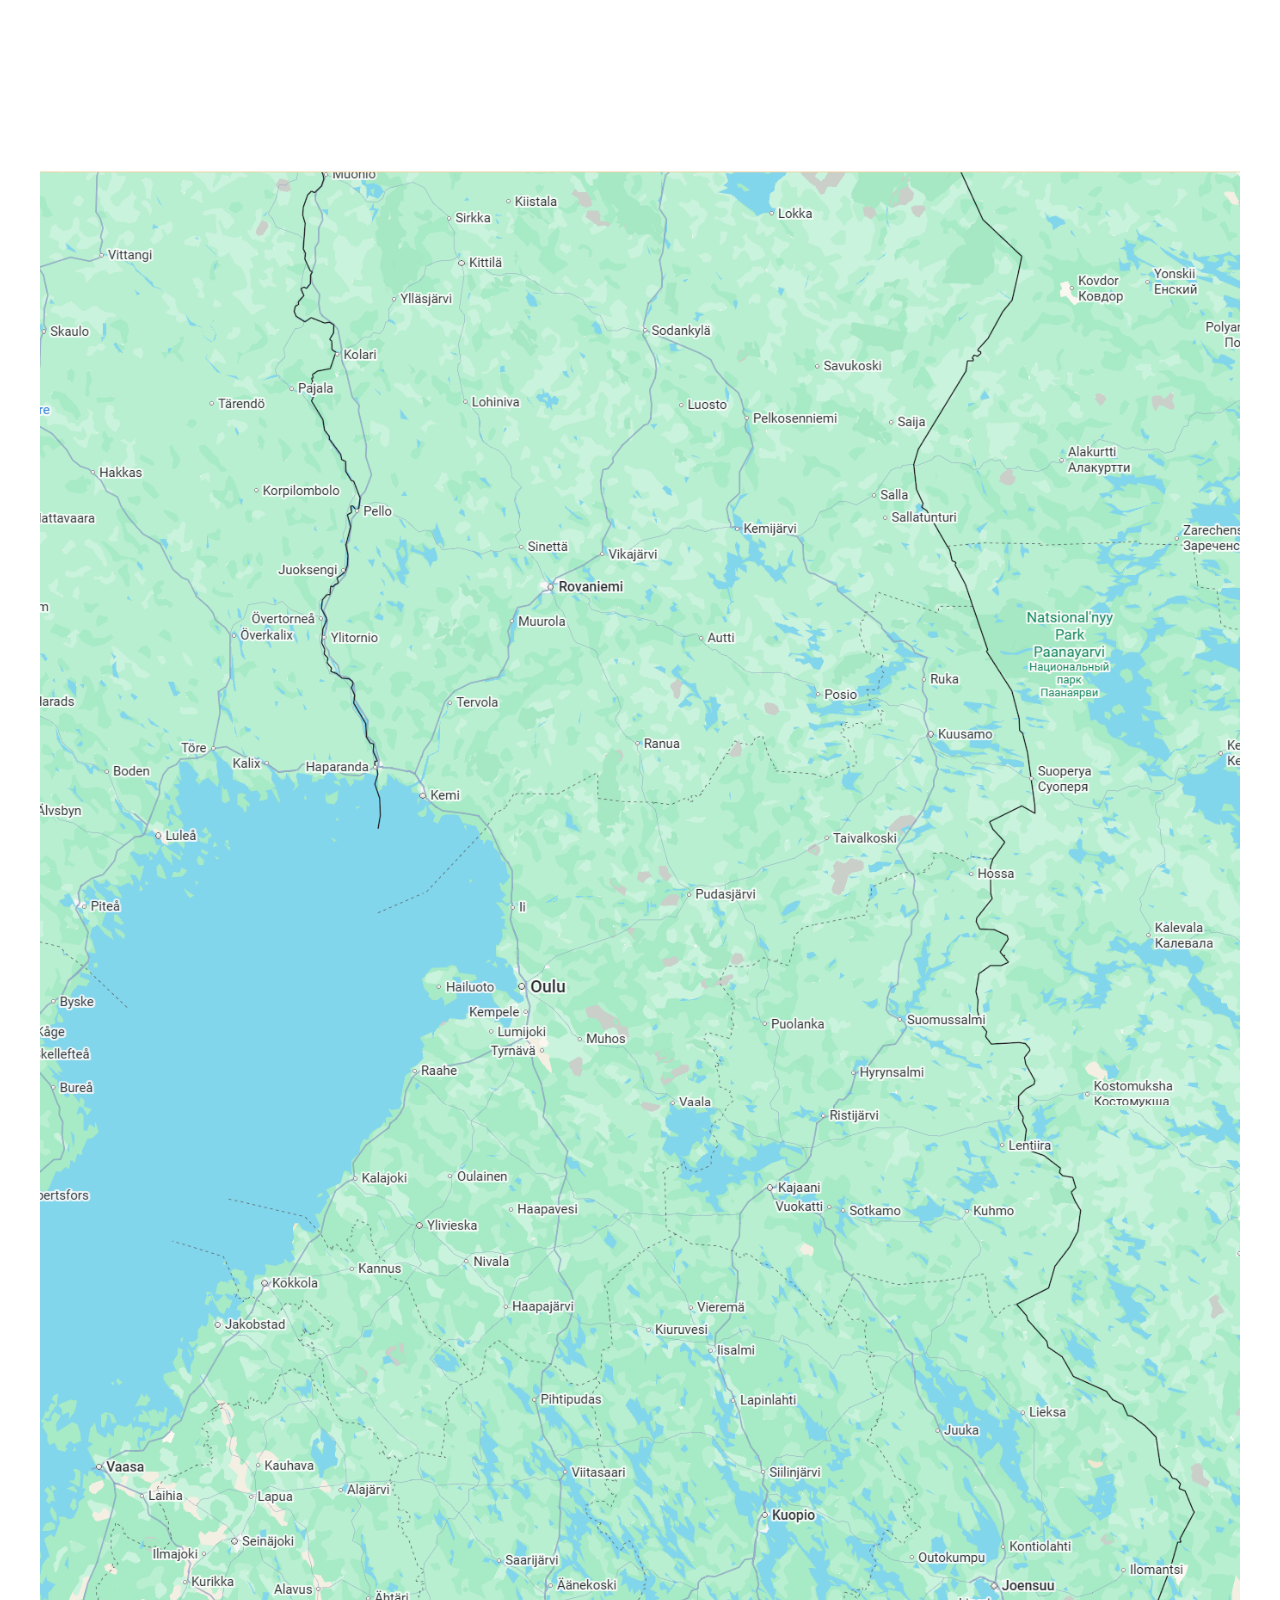
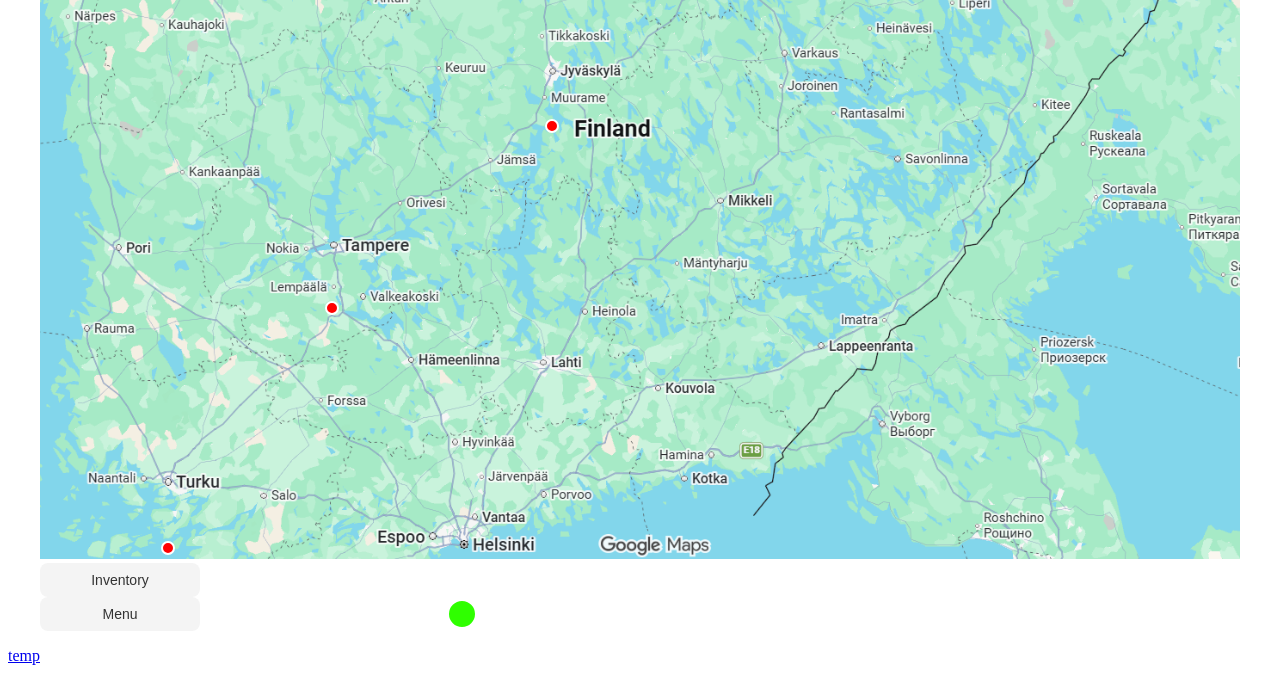
==== commit 79ecf9b0: "Merge branch 'main' into css-sekoiluuuu" ====
--- a/PeliProto/index.html
+++ b/PeliProto/index.html
@@ -42,6 +42,25 @@
         </div>
     </dialog>
     
+    <dialog id="inventory" class="invModal">
+        <button id="closeinv" class="closeBtn" aria-label="Close">&times;</button>
+        <h1>Inventory</h1>
+        <div id="invGrid" class="invGrid">
+            <div id="slot1"></div>
+            <div id="slot2"></div>
+            <div id="slot3"></div>
+            <div id="slot4"></div>
+            <div id="slot5"></div>
+            <div id="slot6"></div>
+            <div id="slot7"></div>
+            <div id="slot8"></div>
+            <div id="slot9"></div>
+            <div id="slot10"></div>
+            <div id="slot11"></div>
+            <div id="slot12"></div>
+        </div>
+    </dialog>
+
     <div class="mapContainer">
         <img src="img/map2.png" alt="Map" class="mapImg" />
         <button type="button" class="button-2 inv" id="invBtn">
@@ -53,26 +72,11 @@
         <button id="playerPin"></button>
         <dialog id="cityModal" class="modal">
             <div class="modalContent">
-            <span></span>
-            <img id="modalImg"/>
-            </div>
-        </dialog>
-        <dialog id="inventory" class="invModal">
-            <button id="closeinv" class="closeBtn" aria-label="Close">&times;</button>
-            <h1>Inventory</h1>
-            <div id="invGrid" class="invGrid">
-                <div id="slot1"></div>
-                <div id="slot2"></div>
-                <div id="slot3"></div>
-                <div id="slot4"></div>
-                <div id="slot5"></div>
-                <div id="slot6"></div>
-                <div id="slot7"></div>
-                <div id="slot8"></div>
-                <div id="slot9"></div>
-                <div id="slot10"></div>
-                <div id="slot11"></div>
-                <div id="slot12"></div>
+                <span></span>
+                <img id="modalImg"/>
+                <div></div>
+                <img src="img/placeholder.png" class="character"/>
+                <img src="img/placeholder.png" class="enemy"/>
             </div>
         </dialog>
     </div>
--- a/PeliProto/peliStyle.css
+++ b/PeliProto/peliStyle.css
@@ -13,7 +13,7 @@
 
 .mapImg {
 
-    display: block;
+    position: relative;
     width: 100%;
     height: auto;
 
@@ -61,7 +61,8 @@
 }
 
 .modal {
-
+    background-image: var(--img-url);
+    background-size: cover;
     border: none;
     border-radius: 8px;
     padding: 0;
@@ -86,12 +87,12 @@
 }
 
 #modalImg {
-
-    display: block;
+    position: absolute;
+    inset: 0;
     width: 100%;
     height: 100%;
-    object-fit: fill;
-
+    object-fit: cover;
+    z-index: 0;
 }
 
 /* #invBtn, #menuBtn {
@@ -173,7 +174,7 @@
     display: block;
     width: 100%;
     height: 100%;
-
+    
 }
 
 .invModal .closeBtn {
@@ -296,4 +297,24 @@
 
 .button-2:hover {
   background-color: rgba(51, 51, 51, 0.12);
+/*temp character ccss*/
+.character {
+    display: block;
+    position: absolute;
+    width: 15%;
+    height: auto;
+    z-index: 1;
+    bottom: 10%;
+    left: 10%;
+}
+
+/*temp enemy ccss*/
+.enemy {
+    display: block;
+    position: absolute;
+    width: 15%;
+    height: auto;
+    z-index: 1;
+    top: 10%;
+    right: 10%;
 }
